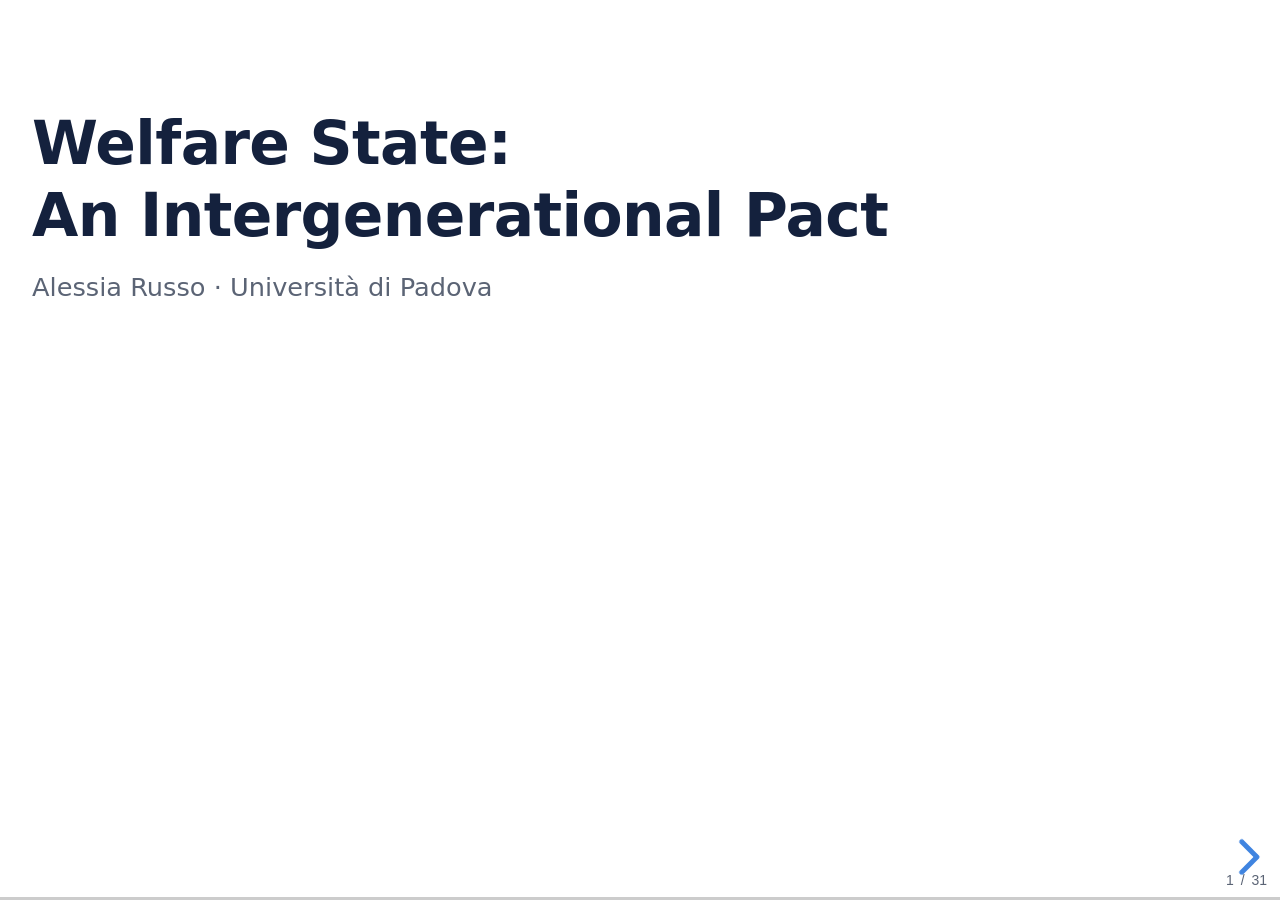
==== slides_en.html @ 3246e0e5 "Slide brevi IT/EN e simulatore Excel della pensione Co-Authored-By: Claude Opus 5.5 <noreply@anthrop" ====
<!doctype html>
<html lang="en">
<head>
<meta charset="utf-8">
<meta name="viewport" content="width=device-width, initial-scale=1">
<title>Welfare State: An Intergenerational Pact (short version)</title>
<link rel="stylesheet" href="vendor/reveal-reset.min.css">
<link rel="stylesheet" href="vendor/reveal.min.css">
<link rel="stylesheet" href="vendor/reveal-white.min.css">
<link rel="stylesheet" href="css/style.css">
</head>
<body>
<!-- English version of the SHORT deck (index_it_short.html): every change must be mirrored in both files.
     Uses the same js/app.js and js/reform_viz.js: the ids of the interactive elements must stay identical. -->
<div class="reveal"><div class="slides">

<!-- ============================ HOOK ============================ -->
<section class="act-title">
  <h1>Welfare State:<br>An Intergenerational Pact</h1>
  <p class="caption">Alessia Russo · Università di Padova</p>
  <aside class="notes">Welcome. Today we look at pensions as a pact between generations, one that concerns you too.</aside>
</section>

<section>
  <h2>Pensions in numbers</h2>
  <div class="cols center" style="margin-top:60px">
    <div><div class="big-number old">15.3%</div><p>pension spending / GDP (2024)</p></div>
    <div><div class="big-number">16.4 mln</div><p>pensioners<br><span class="caption">2025</span></p></div>
    <div><div class="big-number young">1.7</div><p>workers per pensioner<br><span class="caption">27.2 mln insured workers / 16.4 mln pensioners, 2025</span></p></div>
  </div>
  <p class="center" style="margin-top:40px">Who pays? <strong>You do.</strong> And one day someone will pay for you.</p>
  <div class="src">Sources: RGS, Rapporto n. 27 (2026); INPS, XXV Rapporto Annuale (2026), Relazione del Presidente.</div>
</section>

<section>
  <h2>The hidden debt: pension promises already made</h2>
  <div class="cols">
    <div style="flex:1.6"><div class="chart-box short"><canvas id="ch-liab"></canvas></div></div>
    <div style="flex:1;font-size:0.65em">
      <p>Accrued pension entitlements: what has <em>already been promised</em> to today's workers and pensioners.</p>
      <div class="big-number old" style="font-size:2.4em">438%</div><p>of GDP in Italy (2021)</p>
      <div class="big-number" style="font-size:2.4em">137%</div><p>official public debt (2025)</p>
      <p class="caption">Not debt in the legal sense, but it shows how much of the future is already committed.</p>
    </div>
  </div>
  <div class="src">Source: Eurostat, nasa_10_pens1 (Supplementary Table 29, all social insurance pension schemes); gov_10dd_edpt1.</div>
</section>

<section>
  <h2>What is a pension for?</h2>
  <div class="cols">
    <div class="card"><h3>It protects us from</h3>
      <ul><li><strong>Old age</strong>: living longer than our savings</li>
      <li><strong>Disability</strong>: no longer being able to work</li>
      <li><strong>Death</strong> of the family's earner</li></ul></div>
    <div class="card"><h3>It serves to</h3>
      <ul><li><strong>Spread income</strong> over a whole life</li>
      <li><strong>Prevent poverty</strong> in old age</li>
      <li><strong>Redistribute</strong> between rich and poor, and between generations</li></ul></div>
  </div>
  <p class="caption" style="margin-top:20px">On our own we save too little for old age: that is why the state makes it <em>compulsory</em>.</p>
</section>

<section>
  <h2>Two ways to pay for pensions</h2>
  <div style="display:grid;grid-template-columns:repeat(3,minmax(0,1fr));gap:14px;font-size:0.84em">
    <div class="card fragment" data-fragment-index="0" style="grid-column:span 2"><h3 style="font-size:1.25em;margin-bottom:6px">Pay-as-you-go</h3>
      <p style="margin:0 0 8px"><strong>Today's workers</strong> pay the pensions of <strong>today's retirees</strong>. It yields as much as <strong>workers and wages</strong> grow.</p>
      <p style="margin:0"><strong>Examples:</strong> Italy, Germany, Spain.</p></div>
    <div class="card fragment" data-fragment-index="3" style="grid-row:span 2"><h3 style="font-size:1.25em;margin-bottom:6px">Funded</h3>
      <p style="margin:0 0 8px">Everyone puts money aside in a <strong>fund</strong> that invests it.</p>
      <p style="margin:0 0 8px">It yields what <strong>financial markets</strong> yield. These are pension funds.</p>
      <p style="margin:0"><strong>Examples:</strong> Australia, Netherlands, Denmark, Chile.</p></div>
    <div class="card fragment" data-fragment-index="1"><h3 style="font-size:1.1em;margin-bottom:6px"><span class="old-t">Earnings-related (<em>retributivo</em>)</span></h3>
      <p style="margin:0 0 8px">Pension linked to <strong>wages</strong>, often those of the last years.</p>
      <p style="margin:0"><strong>Examples:</strong> Spain, Italy before 1996.</p></div>
    <div class="card fragment" data-fragment-index="2"><h3 style="font-size:1.1em;margin-bottom:6px"><span class="young-t">Contribution-based (<em>contributivo</em>)</span></h3>
      <p style="margin:0 0 8px">Pension linked to <strong>what you paid in</strong> and to life expectancy.</p>
      <p style="margin:0"><strong>Examples:</strong> Italy since 1996, Sweden, Poland, Latvia.</p></div>
  </div>
  <p class="caption fragment" data-fragment-index="4" style="margin-top:14px">In many countries the two systems coexist.</p>
  <div class="src">Sources: OECD, Pensions at a Glance 2019 and 2023, pension funds data 2021; Law 335/1995; literature on notional defined contribution systems; MDPI Sustainability 13(4), 2021 (Spain); Chilean Law 21.735 (2025).</div>
</section>

<!-- ============================ 01 - THEORY ============================ -->
<section class="act-title"><div class="num">01</div><h2>A contract between generations</h2><p>When does everyone gain?</p></section>

<section>
  <h2>The candy game (Samuelson, 1958)</h2>
  <p class="center" style="font-size:0.82em;margin:0">Each young person gives <strong>1 candy</strong> to the old. When old, they will receive the candies of the young who come next.</p>
  <p class="center" style="font-size:0.82em;margin:8px 0 0">Return on the pension = <strong>(1+n)(1+g) − 1</strong></p>
  <p class="center" style="font-size:0.66em;margin:2px 0 0"><strong>1+n = children per woman / 2</strong> (with 2 children n = 0: constant population) · g = productivity growth</p>
  <div class="chain chain-big chain-tfr fragment" id="chain"></div>
  <div class="chain-ctrls">
    <div class="ctrl"><label>Children per woman <span class="val" id="cc-n-v"></span></label><input type="range" id="cc-n" min="1" max="4" step="0.1" value="3"></div>
    <div class="ctrl"><label>Productivity growth (more candies per worker) <span class="val" id="cc-g-v"></span></label><input type="range" id="cc-g" min="0" max="1" step="0.1" value="0"></div>
  </div>
  <div class="center"><button id="cc-boom">Scenario: baby boom → few births</button><button id="cc-reset">Reset</button></div>
  <aside class="notes">Gen 0 is a couple: each dot is a person, smaller dots are fractions of a person. Growth per generation: 1+n = children per woman / 2. In reality the threshold is about 2.1, because not everyone reaches adulthood. Classroom version: line up 5 groups of students, first larger and larger, then smaller. Each young student passes 1 candy to the group before. Ask the last groups how they feel.</aside>
</section>

<section>
  <h2>When does pay-as-you-go pay off?</h2>
  <div class="cols">
    <div style="flex:0.8">
      <div class="formula">It pays off if &nbsp; n + g &gt; r</div>
      <p style="font-size:0.55em;margin-top:8px">n = population growth · g = productivity growth · r = interest rate</p>
      <div class="ctrl"><label>n: population (%/yr) <span class="val" id="ac-n-v"></span></label><input type="range" id="ac-n" min="-1.5" max="3" step="0.1" value="1"></div>
      <div class="ctrl"><label>g: productivity (%/yr) <span class="val" id="ac-g-v"></span></label><input type="range" id="ac-g" min="-0.5" max="5" step="0.1" value="3"></div>
      <div class="ctrl"><label>r: real interest (%/yr) <span class="val" id="ac-r-v"></span></label><input type="range" id="ac-r" min="-1" max="6" step="0.1" value="2"></div>
      <button data-ac="1965">Italy ~1965</button><button data-ac="2050">Italy ~2050</button>
      <div id="ac-verdict" style="font-size:0.7em;margin-top:10px;font-weight:700"></div>
    </div>
    <div><div class="chart-box short"><canvas id="ch-aaron"></canvas></div></div>
  </div>
  <p class="caption">Aaron condition (1966). Chart: what €1 paid in each year for 40 years is worth at retirement, under the two systems.</p>
  <aside class="notes">From the number of children to n: n ≈ ln(TFR / 2.1) / 30 a year, where 30 years is the length of a generation. TFR 3 → +1.2%; TFR 2.1 → 0; Italy 1.18 → −1.9%. This is long-run n, with constant TFR and no migration.</aside>
</section>

<section>
  <h2>Pensions and schools: two halves of the same pact</h2>
  <p style="font-size:0.95em;margin-top:30px">Parents pay for their children's <strong>schooling</strong>. Children, once adults, pay for their parents' <strong>pensions</strong>. Education raises productivity (<strong>g</strong>), and a higher g pays for pensions.</p>
  <div class="card" style="font-size:1em;margin-top:30px">
    <h3 style="font-size:1.15em">Schools and pensions grew up together</h3>
    <ul>
      <li><strong>UK:</strong> Education Act 1944 → National Insurance Act 1946</li>
      <li><strong>Italy:</strong> <em>scuola media unica</em> 1962 → Brodolini pension reform 1969</li>
      <li><strong>US:</strong> Social Security 1935 → GI Bill 1944, mass college</li>
    </ul>
  </div>
  <p class="caption" style="margin-top:24px;font-size:0.8em">Becker and Murphy (1988); Boldrin and Montes (2005); Lancia and Russo (2016).</p>
  <aside class="notes">If you cut schools while keeping pensions, the pact breaks from the other side.</aside>
</section>

<!-- ============================ 02 - CONDITIONS CHANGE ============================ -->
<section class="act-title"><div class="num">02</div><h2>The world has changed</h2><p>Fewer births · longer lives · little growth</p></section>

<section>
  <h2>Italy's population pyramid, 1950 → 2100</h2>
  <div class="cols">
    <div style="flex:2"><div class="chart-box"><canvas id="ch-pyramid"></canvas></div></div>
    <div style="flex:0.8">
      <div class="big-number" id="pyr-year" style="font-size:2.6em">2025</div>
      <input type="range" id="pyr-slider" min="1950" max="2100" step="5" value="2025">
      <button id="pyr-play">▶ Play</button><button id="pyr-hide">Hide year</button>
      <p style="font-size:0.6em"><span class="young-t">■</span> men &nbsp; <span class="old-t">■</span> women<br>(thousands)</p>
    </div>
  </div>
  <div class="src">Source: United Nations, World Population Prospects 2024, medium variant.</div>
</section>

<section>
  <h2>Fewer and fewer children per woman</h2>
  <div class="chart-box"><canvas id="ch-tfr"></canvas></div>
  <p class="caption">It takes 2.1 children per woman to keep the population stable. In Italy there are <strong>1.18</strong> (2024).</p>
  <div class="src">Sources: UN WPP 2024; ISTAT.</div>
</section>

<section>
  <h2>More and more older people for each worker</h2>
  <div class="chart-box"><canvas id="ch-oadr"></canvas></div>
  <p class="caption">People aged 65+ per 100 of working age (15–64). Italy: <strong>38 today → 64 in 2050</strong>.</p>
  <div class="src">Sources: UN WPP 2024; RGS Rapporto n. 27 (2026).</div>
</section>

<section>
  <h2>Italy: the GDP growth rate (n + g) has collapsed</h2>
  <div class="chart-box short"><canvas id="ch-growth"></canvas></div>
  <p class="caption">Real GDP growth (≈ n + g) by decade, compared with the real interest rate (long-term government bonds net of inflation). 2021–24 is the post-COVID rebound. RGS projects average real growth of only <strong>0.5% a year for 2026–2070</strong>.</p>
  <div class="src">Sources: World Bank WDI (NY.GDP.MKTP.KD.ZG, NY.GDP.DEFL.KD.ZG); Eurostat (irt_lt_mcby_a); RGS Rapporto n. 27 (2026).</div>
</section>

<!-- ============================ 03 - ITALY ============================ -->
<section class="act-title"><div class="num">03</div><h2>Pensions in Italy</h2><p>Reforms · rules · what it means for you</p></section>

<section>
  <h2>Why are reforms so hard?</h2>
  <div class="cols" style="margin-top:30px">
    <div class="card" style="font-size:1em"><h3 style="font-size:1.2em">The problem</h3><ul>
      <li>The losers know <strong>right away</strong>, and they vote.</li>
      <li>The winners are <strong>young or not yet born</strong>, and do not vote.</li>
      <li>The typical voter in Italy is over 50.</li></ul></div>
    <div class="card" style="font-size:1em"><h3 style="font-size:1.2em">So reforms are…</h3><ul>
      <li><strong>Slow</strong>: they apply mostly to the young</li>
      <li><strong>Back-and-forth</strong>: reforms and counter-reforms (Quota 100…)</li>
      <li><strong>Automatic</strong>, when possible: the age rises with life expectancy</li></ul></div>
  </div>
</section>

<section>
  <h2 style="margin-bottom:0.25em">Who reformed, and when? 23 countries, 1970–2023</h2>
  <div data-viz="reform-map" class="rm-flip"></div>
  <div class="src">Source: Romp, W. (2024), Netspar DP 07/2024-022; map: Natural Earth. Press ▶, then click a country.</div>
  <aside class="notes">Press play: in the 1970s teal dominates (more generous pensions), from the 1990s orange (cuts). Click Italy.</aside>
</section>

<section>
  <h2>1973: the Rumor government's promises</h2>
  <div class="cols" style="align-items:center">
    <div style="flex:1.35"><img src="img/governo_rumor.jpg" alt="Italian newspaper clipping, 29 August 1973: 'Rumor chairs a summit of the economic ministers. The new pensions'" style="width:100%;border:1px solid var(--line);border-radius:6px;box-shadow:0 4px 14px rgba(0,0,0,.15)"></div>
    <div style="font-size:0.78em">
      <p><strong>Rome, 29 August 1973.</strong> The Rumor government negotiates with the unions to raise social pensions, workers' pensions, unemployment benefits and family allowances.</p>
      <p>The only "problem" is working out the cost to the State and to INPS: nobody asks who will pay in 40 years.</p>
      <p>A few months later (DPR 1092/1973) come the <strong>"baby pensions"</strong>: civil servants retire after 19 years, 6 months and 1 day; married women with children after 14 years, 6 months and 1 day.</p>
    </div>
  </div>
  <div class="src">Source: clipping from an Italian daily newspaper of the time ("Informazione attualità" page), 30 August 1973.</div>
  <aside class="notes">High growth and a young population pyramid: generous pension promises looked free. Note the tone: the inquiry is only to "assess the costs", the decision is already made. Baby pensions were abolished only in 1992 (Amato); some are still being paid today.</aside>
</section>

<section>
  <h2>The main pension reforms in Italy</h2>
  <table style="font-size:0.62em">
    <tr><th>Year</th><th>Who</th><th>What changes</th></tr>
    <tr><td style="white-space:nowrap"><strong>1919–52</strong></td><td>Law 218/1952</td><td>Compulsory pension, <strong>funded</strong>; post-war <strong>inflation</strong> wipes out the reserves and from 1952 Italy moves to <strong>pay-as-you-go</strong></td></tr>
    <tr><td><strong>1969</strong></td><td>Brodolini<br><span class="caption">Labour minister</span></td><td>The <span class="old-t"><em>retributivo</em></span> is born: pension up to <strong>80% of the last wage</strong>; the social pension is created</td></tr>
    <tr><td><strong>1973</strong></td><td>Rumor government</td><td><strong>"Baby pensions"</strong> for public employees: retirement with less than 20 years of contributions</td></tr>
    <tr><td><strong>1992</strong></td><td>Amato<br><span class="caption">Prime Minister</span></td><td>Age from 55/60 to <strong>60/65</strong> (women/men); pensions revalued with prices only</td></tr>
    <tr><td><strong>1995</strong></td><td>Dini<br><span class="caption">Prime Minister</span></td><td>The <span class="young-t"><em>contributivo</em></span> is born, for those who start working from 1996</td></tr>
    <tr><td><strong>2004–07</strong></td><td>Maroni → Damiano<br><span class="caption">Labour ministers</span></td><td>The <strong>"scalone"</strong> (a sudden jump in the age), then replaced by the <strong>"quote"</strong> (age + years of contributions)</td></tr>
    <tr><td><strong>2010</strong></td><td>Sacconi<br><span class="caption">Labour minister</span></td><td>Retirement age <strong>linked to life expectancy</strong></td></tr>
    <tr><td><strong>2011</strong></td><td>Fornero<br><span class="caption">Labour minister, Monti government</span></td><td><strong><em>Contributivo</em> for everyone</strong> from 2012 (pro rata); old-age pension at 66, then <strong>67</strong></td></tr>
    <tr><td><strong>2019–25</strong></td><td>Conte I → Meloni governments</td><td><strong>Quota 100, 102, 103</strong>: temporary early exits (e.g. age 62 + 38 years of contributions)</td></tr>
  </table>
  <aside class="notes">Point out the rhythm: expansion in the 1960s and 70s, then from 1992 cuts every few years, with some steps back (Quota 100). Reforms are sometimes named after the Labour minister, sometimes after the Prime Minister.</aside>
</section>

<section>
  <h2><em>Retributivo</em> and <em>contributivo</em> in Italy</h2>
  <div class="cols" style="gap:22px">
    <div class="card" style="font-size:0.85em"><h3 style="font-size:1.15em"><span class="old-t"><em>Retributivo</em></span> (before 1996)</h3>
      <p><strong>"You will get a pension linked to your last wage."</strong></p><ul>
      <li>About <strong>2% of the last wage for each year</strong> of work.</li>
      <li>40 years of work → about <strong>80%</strong> of the wage.</li></ul></div>
    <div class="card" style="font-size:0.85em"><h3 style="font-size:1.15em"><span class="young-t"><em>Contributivo</em></span> (since 1996: <span class="young-t">you</span>)</h3>
      <p><strong>"You will get according to what you paid in."</strong></p><ul>
      <li>Each year <strong>33% of your pay</strong> goes into a virtual piggy bank.</li>
      <li>The piggy bank grows with GDP.</li>
      <li><strong>Transformation coefficient</strong>: annual pension = final piggy bank × coefficient. It rises with the retirement age and falls if people live longer.</li>
      <li>Starting late or having gaps <strong>lowers the pension</strong>.</li></ul></div>
  </div>
  <p class="caption" style="margin-top:24px;font-size:0.88em">Today people retire at <strong>67</strong> (with at least 20 years of contributions), and the age rises with life expectancy: about <strong>70</strong> for you.</p>
  <aside class="notes">In one line: under the retributivo the state promises 80% of the last wage; under the contributivo it gives you what you paid in, divided by the years you have left. The money is not invested: it is still pay-as-you-go.</aside>
</section>

<section>
  <h2>At what age will you retire? People born after 1996</h2>
  <table style="font-size:0.72em;margin-top:18px">
    <tr><th>Requirement</th><th>Today<br><span class="caption">2026</span></th><th>2067<br><span class="caption">born in 1997</span></th><th>2070<br><span class="caption">born in 2000</span></th><th>2076<br><span class="caption">born in 2006</span></th></tr>
    <tr><td><strong><span class="old-t">Old-age pension</span></strong> · men and women<br><span class="caption">age, with at least 20 years of contributions</span></td><td>67</td><td><strong>70 y 1 m</strong></td><td><strong>70 y 3 m</strong></td><td><strong>70 y 6 m</strong></td></tr>
    <tr><td><strong><span class="young-t">Early pension</span></strong> (formerly <em>anzianità</em>) · <strong>men</strong><br><span class="caption">years of contributions, at any age</span></td><td>42 y 10 m</td><td>45 y 11 m</td><td>46 y 1 m</td><td>46 y 4 m</td></tr>
    <tr><td><strong><span class="young-t">Early pension</span></strong> (formerly <em>anzianità</em>) · <strong>women</strong><br><span class="caption">years of contributions, at any age</span></td><td>41 y 10 m</td><td>44 y 11 m</td><td>45 y 1 m</td><td>45 y 4 m</td></tr>
    <tr><td><strong><span class="young-t">Early <em>contributivo</em> pension</span></strong> · men and women<br><span class="caption">age, with at least 20 years of contributions and a high pension</span></td><td>64</td><td>67 y 1 m</td><td>67 y 3 m</td><td>67 y 6 m</td></tr>
  </table>
  <p class="caption" style="margin-top:14px;font-size:0.8em">For people born after 1996 the pension is entirely <em>contributivo</em>. It must be at least 1 <em>assegno sociale</em> for the old-age pension and at least 3 (3.2 from 2030) for the early <em>contributivo</em> pension, reduced to 2.8 for women with one child and 2.6 with two or more.</p>
  <div class="src" style="right:90px">Source: RGS, Rapporto n. 27 (2026), Appendix 1, Tables A1.4 and A1.5, ISTAT median demographic scenario (base 2024). Requirements from 2029 are estimates. Columns show the year in which each generation reaches the old-age requirement.</div>
  <aside class="notes">Three messages: the old-age pension is now the same for men and women; the gender gap remains only in the early pension, one year of contributions less for women; all requirements rise with life expectancy. The early pension based on years of contributions also has a waiting window of a few months before payment starts. The old name "pensione di anzianità" was replaced by "pensione anticipata" with the Fornero reform.</aside>
</section>

<section>
  <h2>Meet Alex, 20: the pension calculation step by step</h2>
  <div class="cols">
    <div style="flex:2"><table class="steps big" id="alex-steps" style="font-size:0.68em"></table></div>
    <div style="flex:1;font-size:0.72em">
      <div class="card center"><div class="big-number young" style="font-size:2.6em" id="alex-pension"></div><p style="margin:4px 0 10px">gross per month, from about age 70 (2076), in today's euros</p>
        <div class="big-number" style="font-size:2em" id="alex-rr"></div><p style="margin:4px 0 0">of the last wage (replacement rate)</p></div>
      <div style="display:flex;gap:16px;align-items:center;margin-top:14px;font-size:0.72em;text-align:left"><img src="img/rgs_rapporto27.jpg" alt="Cover of Report no. 27 by the Italian State General Accounting Office" style="height:185px;margin:0;border:1px solid var(--line);border-radius:4px;box-shadow:0 3px 10px rgba(0,0,0,.15)"><p style="margin:0"><strong>Assumptions from:</strong> Ragioneria Generale dello Stato, <em>Le tendenze di medio-lungo periodo del sistema pensionistico e socio-sanitario</em>, <a href="https://www.rgs.mef.gov.it/_Documenti/VERSIONE-I/Attivit--i/Spesa-soci/Attivita_di_previsione_RGS/2026/Ltdmlpdspess-2026.pdf" target="_blank" rel="noopener">Rapporto n. 27</a> (2026).</p></div>
      <p id="alex-why" hidden></p>
    </div>
  </div>
  <div class="src">Illustrative calculation, not an INPS estimate. 2026 euros, gross of tax. Assumptions: real GDP growth 0.5%/yr and productivity 0.9%/yr (RGS Rapporto n. 27, national baseline 2026–2070) plus 0.6%/yr career progression; age requirements from RGS Table A1.4; coefficients ≈ 5.55% at 70 y 6 m and ≈ 5.03% at 67 y 6 m, calibrated on RGS Table 6.1 (2070).</div>
  <aside class="notes">Walk through the rows. The key point: in the contributivo system the pension is literally the sum of what you paid in, revalued with GDP, divided by your remaining life expectancy (the coefficient). Ask: what happens if Alex starts at 28? Then go to the next slide to test it.</aside>
</section>

<section>
  <h2>Your pension: test the scenarios</h2>
  <div id="pc-presets" class="pc-presets pc-large"></div>
  <div class="cols pc-large" style="gap:26px">
    <div style="flex:0.85">
      <div class="ctrl"><label>Start working at <span class="val" id="pc-start-v"></span></label><input type="range" id="pc-start" min="19" max="32" step="1" value="24"></div>
      <div class="ctrl"><label>Starting gross pay (€/year) <span class="val" id="pc-w0-v"></span></label><input type="range" id="pc-w0" min="14000" max="45000" step="1000" value="24000"></div>
      <div class="ctrl"><label>Growth of your pay (%/year) <span class="val" id="pc-gw-v"></span></label><input type="range" id="pc-gw" min="0" max="3" step="0.1" value="1.5"></div>
      <div class="ctrl"><label>GDP growth (%/year) <span class="val" id="pc-gdp-v"></span></label><input type="range" id="pc-gdp" min="-0.5" max="2" step="0.1" value="0.5"></div>
      <div class="ctrl"><label>Years without contributions <span class="val" id="pc-gaps-v"></span></label><input type="range" id="pc-gaps" min="0" max="15" step="1" value="0"></div>
      <div><button data-pc-rate="0.33" class="on">Employee</button><button data-pc-rate="0.24">Self-employed</button></div>
      <div><button data-pc-exit="old" class="on">Old age (~70)</button><button data-pc-exit="early">Early (~67)</button></div>
      <div><span style="font-size:0.72em;font-weight:600">TFR:</span> <button data-pc-tfr="firm" class="on">kept by employer</button><button data-pc-tfr="fund">to a pension fund</button></div>
    </div>
    <div style="flex:1.3">
      <div class="pc-out" id="pc-out" style="font-size:0.88em"></div>
      <div class="chart-box" hidden><canvas id="ch-pc"></canvas></div>
    </div>
  </div>
  <div class="src">Illustrative calculation, not an INPS estimate. 2026 euros, gross. Assumptions from RGS Rapporto n. 27 (2026).</div>
  <aside class="notes">Start from "Baseline" and have students guess before clicking. Messages: starting late and gaps cost a lot; growth is the hidden return on contributions; the self-employed receive less; a pension fund adds a second leg.</aside>
</section>

<section>
  <h2>What moves Italy's pension spending?</h2>
  <div class="cols scen-large">
    <div style="flex:0.8;font-size:1.02em" id="scen-buttons"></div>
    <div style="flex:2"><div class="chart-box short"><canvas id="ch-scen"></canvas></div><div style="display:flex;gap:14px;align-items:center;margin-top:6px;font-size:0.58em;text-align:left"><img src="img/ageing_report_2024.jpg" alt="Cover of the European Commission's 2024 Ageing Report" style="height:100px;margin:0;border:1px solid var(--line);border-radius:4px;box-shadow:0 3px 10px rgba(0,0,0,.15)"><p style="margin:0"><strong>Scenarios from:</strong> European Commission and EPC, <a href="https://economy-finance.ec.europa.eu/document/download/971dd209-41c2-425d-94f8-e3c3c3459af9_en?filename=ip279_en.pdf" target="_blank" rel="noopener">2024 Ageing Report</a>, Institutional Paper 279.</p></div></div>
  </div>
  <p class="caption" id="scen-text" style="font-size:0.92em"></p>
  <div class="src" style="right:90px">Source: EC, 2024 Ageing Report, Statistical annex, Tables II.1.64, II.1.85–91 (Italy, public pension spending as % of GDP). Budget scenario: our estimate from the 2027 draft budget law, art. 55 and technical report (AGI, 1 Nov 2026), with the cut applied once; values after 2036 are extrapolated. Without Fornero: RGS, Rapporto n. 27, Box 2.1, Fig. A.1.</div>
  <aside class="notes">Without Fornero: the difference between the rules before DL 201/2011 and current law, read from Fig. A.1 of RGS Box 2.1 and added to the Ageing Report baseline. It also excludes later rules (for example Quota 100) and stops at 2050 because the RGS figure ends in 2060. Have students vote first on which lever helps most: migration, fertility, employment of older workers, productivity. Then click. The 2027 budget scenario does not come from the Ageing Report: it is our own estimate, subtracted from the baseline, and the technical report stops at 2036. It assumes a cut applied once; if repeated every year the savings would add up, as an order of magnitude about 0.5 points of GDP in 2036.</aside>
</section>

<!-- ============================ 04 - YOU ============================ -->
<section class="act-title"><div class="num">04</div><h2>You and the future</h2><p>Financial choices · young people · a new pact</p></section>

<section>
  <h2>The three pillars of pensions</h2>
  <div class="cols">
    <div class="card" style="font-size:0.95em"><h3>Pillars</h3>
      <p><strong>1st</strong> public and compulsory (INPS)<br><strong>2nd</strong> occupational pension funds and TFR<br><strong>3rd</strong> individual plans</p>
      <p>With a pension fund, a young employee's pension goes from <strong>58%</strong> to <strong>66%</strong> of the last wage (RGS standard case with 38 years of contributions).</p></div>
    <div class="center">
      <div class="big-number young" style="font-size:2.6em">29.9%</div><p style="font-size:0.9em">of young people (15–34) have a pension fund:<br>the lowest share of any age group</p>
    </div>
  </div>
  <div class="src">Sources: COVIP, Relazione per l'anno 2024; RGS Rapporto n. 27 (2026).</div>
</section>

<section>
  <div class="menti" data-menti="bigthree" hidden></div>
  <h2>Test yourselves: three finance questions</h2>
  <div id="bigthree" style="font-size:1.3em"></div>
  <p class="caption" style="font-size:0.85em">Worldwide only 1 adult in 3 gets them all right. In Italy only <strong>37%</strong> of adults have basic financial literacy (S&amp;P Global, 2014).</p>
</section>

<section>
  <h2>What will change the pact</h2>
  <table style="font-size:0.95em;margin-top:30px">
    <tr><td><strong>Demography</strong></td><td style="white-space:nowrap"><strong>38 → 64</strong></td><td>people aged 65+ per 100 of working age, from 2024 to 2050</td></tr>
    <tr><td><strong>Migration</strong></td><td style="white-space:nowrap"><strong>−0.6 points</strong></td><td>of GDP in spending in 2050, with a third more migrants</td></tr>
    <tr><td><strong>Work</strong></td><td style="white-space:nowrap"><strong>70</strong></td><td>old-age retirement age in 2070</td></tr>
    <tr><td><strong>Artificial intelligence</strong></td><td style="white-space:nowrap"><strong>60%</strong></td><td>of jobs exposed to AI in advanced economies</td></tr>
  </table>
  <div class="src">Sources: EC, 2024 Ageing Report; RGS Rapporto n. 27 (2026); IMF (2024), SDN/2024/001.</div>
</section>

<section>
  <div class="menti" data-menti="cloud" hidden></div>
  <h2>What would you put in the new pact between generations?</h2>
  <div style="text-align:center"><input type="text" id="cloud-in" placeholder="Type a word and press Enter"> <button id="cloud-clear">Clear</button></div>
  <div id="cloud"></div>
</section>

<section>
  <h2>Take-home messages</h2>
  <div class="menti" data-menti="after" hidden></div>
  <ol style="font-size:1.08em">
    <li>The public pension is a <strong>pact between generations</strong>: the young pay for the old.</li>
    <li>It works well when there is <strong>growth and plenty of young people</strong>.</li>
    <li>Today few children are born and we live longer: <strong>the pact must change</strong>.</li>
    <li>You will have lower pensions relative to your pay: <strong>get informed and plan</strong>.</li>
  </ol>
</section>

<section style="font-size:0.5em">
  <h2 style="font-size:2em">Main sources</h2>
  <div class="cols">
    <div><ul>
      <li>Samuelson, P. (1958), JPE.</li>
      <li>Aaron, H. (1966), CJEPS.</li>
      <li>Becker, G. and Murphy, K. (1988), JLE.</li>
      <li>Boldrin, M. and Montes, A. (2005), RES.</li>
      <li>Lancia, F. and Russo, A. (2016), JEEA: Public education and pensions in democracy: A political economy theory.</li>
      <li>Lusardi, A. and Mitchell, O. (2014), JEL.</li>
      <li>Romp, W. (2024), Netspar DP 07/2024-022.</li>
    </ul></div>
    <div><ul>
      <li>RGS (2026), <a href="https://www.rgs.mef.gov.it/_Documenti/VERSIONE-I/Attivit--i/Spesa-soci/Attivita_di_previsione_RGS/2026/Ltdmlpdspess-2026.pdf" target="_blank" rel="noopener">Rapporto n. 27</a>.</li>
      <li>European Commission and EPC (2024), 2024 Ageing Report.</li>
      <li>INPS (2026), XXV Rapporto Annuale.</li>
      <li>COVIP (2025), Relazione per l'anno 2024.</li>
      <li>United Nations (2024), World Population Prospects.</li>
      <li>IMF (2024), SDN/2024/001.</li>
    </ul></div>
  </div>
</section>

</div></div>

<script src="vendor/reveal.min.js"></script>
<script src="vendor/reveal-notes.min.js"></script>
<script src="vendor/chart.umd.min.js"></script>
<script src="data/slide_data.js"></script>
<script src="vendor/d3.min.js"></script>
<script src="vendor/topojson.min.js"></script>
<script src="data/world_110m.js"></script>
<script src="data/reforms_data.js"></script>
<script src="js/reform_viz.js"></script>
<script src="js/app.js"></script>
</body>
</html>
---- css/style.css ----
/* White, high-contrast theme for "Social Welfare: An Intergenerational Pact" */
:root {
  --ink: #14213d;
  --muted: #5b6475;
  --line: #e3e7ee;
  --soft: #f5f7fa;
  --young: #0f8b8d;   /* young generation  */
  --old: #e07a1f;     /* old generation    */
  --accent: #2346c7;  /* links, highlights */
  --bad: #c0392b;
  --good: #1e8e3e;
  --r-main-font: "Inter", "Segoe UI", system-ui, sans-serif;
}

.reveal-viewport { background: #ffffff; }
.reveal { font-family: var(--r-main-font); color: var(--ink); font-size: 30px; }
.reveal .slides section { text-align: left; height: 100%; }
.reveal h1, .reveal h2, .reveal h3 { font-family: var(--r-main-font); color: var(--ink); text-transform: none; letter-spacing: -0.01em; }
.reveal h1 { font-size: 2.1em; font-weight: 800; }
.reveal h2 { font-size: 1.45em; font-weight: 750; margin-bottom: 0.45em; }
.reveal h3 { font-size: 1.0em; font-weight: 700; color: var(--muted); }
.reveal p, .reveal li { line-height: 1.35; }
.reveal ul { margin-left: 1em; }
.reveal li { margin-bottom: 0.3em; }
.reveal small, .reveal .src { font-size: 0.48em; color: var(--muted); }
.reveal .src { position: absolute; bottom: 6px; left: 0; right: 0; }
.reveal strong { color: var(--accent); }
.reveal .slide-number { background: transparent; color: var(--muted); font-size: 14px; }
.reveal .progress { color: var(--accent); }

/* Section header bar */
.kicker { display: inline-block; font-size: 0.5em; font-weight: 700; letter-spacing: 0.12em; text-transform: uppercase;
  color: #fff; background: var(--accent); padding: 4px 12px; border-radius: 4px; margin-bottom: 10px; }
.act-title { display: flex; flex-direction: column; justify-content: center; height: 100%; }
.act-title .num { font-size: 4em; font-weight: 800; color: var(--line); line-height: 1; }
.act-title h2 { font-size: 2em; margin: 0.1em 0; }
.act-title p { color: var(--muted); font-size: 0.9em; }

/* Layout helpers */
.cols { display: flex; gap: 36px; align-items: flex-start; }
.cols > * { flex: 1; min-width: 0; }
.center { text-align: center !important; }
.big-number { font-size: 3.6em; font-weight: 800; line-height: 1; color: var(--accent); }
.big-number.old { color: var(--old); }
.big-number.young { color: var(--young); }
.caption { color: var(--muted); font-size: 0.7em; }
.card { background: var(--soft); border: 1px solid var(--line); border-radius: 12px; padding: 18px 22px; }
.card h3 { margin-top: 0; }
.tag { display: inline-block; font-size: 0.55em; padding: 2px 10px; border-radius: 99px; background: var(--soft); border: 1px solid var(--line); color: var(--muted); }
.young-t { color: var(--young); font-weight: 700; }
.old-t { color: var(--old); font-weight: 700; }
.chart-box { position: relative; height: 470px; }
.chart-box.short { height: 400px; }
.formula { font-family: "Cambria Math", Georgia, serif; font-size: 1.3em; background: var(--soft); border-left: 5px solid var(--accent); padding: 10px 20px; border-radius: 6px; display: inline-block; }

/* Activity badge */
.activity { display: inline-flex; align-items: center; gap: 8px; font-size: 0.5em; font-weight: 700; color: #fff; background: var(--old);
  padding: 4px 12px; border-radius: 99px; text-transform: uppercase; letter-spacing: 0.08em; margin-bottom: 8px; }

/* Buttons and controls */
.reveal button, .btn { font: inherit; font-size: 0.6em; font-weight: 600; border: 1.5px solid var(--accent); color: var(--accent); background: #fff;
  border-radius: 8px; padding: 6px 14px; cursor: pointer; margin: 3px; }
.reveal button:hover { background: #eef2ff; }
.reveal button.on { background: var(--accent); color: #fff; }
.reveal input[type=range] { width: 100%; accent-color: var(--accent); }
.ctrl { font-size: 0.6em; margin-bottom: 10px; }
.ctrl label { display: flex; justify-content: space-between; font-weight: 600; }
.ctrl .val { color: var(--accent); font-variant-numeric: tabular-nums; }

/* Poll */
.poll-row { display: grid; grid-template-columns: 210px 1fr 60px 90px; align-items: center; gap: 10px; font-size: 0.62em; margin: 8px 0; }
.poll-bar { height: 28px; background: var(--soft); border-radius: 6px; overflow: hidden; }
.poll-bar > div { height: 100%; width: 0; background: var(--young); transition: width .4s; }
.poll-row .cnt { font-weight: 700; text-align: right; font-variant-numeric: tabular-nums; }

/* Quiz */
.quiz-opts { display: grid; grid-template-columns: 1fr 1fr; gap: 14px; margin-top: 18px; }
.quiz-opt { font-size: 0.75em; padding: 18px; border: 2px solid var(--line); border-radius: 12px; cursor: pointer; background: #fff; transition: all .2s; }
.quiz-opt:hover { border-color: var(--accent); }
.quiz-opt.right { border-color: var(--good); background: #eaf7ee; }
.quiz-opt.wrong { border-color: var(--bad); background: #fdecea; opacity: .75; }
.quiz-explain { font-size: 0.62em; margin-top: 16px; color: var(--ink); visibility: hidden; }
.quiz-explain.show { visibility: visible; }

/* Timeline */
.timeline { display: flex; gap: 6px; margin: 10px 0 16px; flex-wrap: wrap; }
.timeline button { font-size: 0.55em; }
.tl-detail { min-height: 190px; font-size: 0.7em; }
.tl-detail h3 { color: var(--accent); margin-bottom: 6px; }

/* Table */
.reveal table { font-size: 0.6em; border-collapse: collapse; width: 100%; }
.reveal table th { background: var(--soft); text-align: left; padding: 8px 12px; border-bottom: 2px solid var(--line); }
.reveal table td { padding: 8px 12px; border-bottom: 1px solid var(--line); vertical-align: top; }

/* OLG diagram */
.olg-grid { display: grid; grid-template-columns: 90px repeat(5, 1fr); gap: 6px; font-size: 0.55em; text-align: center; }
.olg-grid .h { font-weight: 700; color: var(--muted); }
.olg-cell { border-radius: 8px; padding: 10px 4px; color: #fff; font-weight: 700; }
.olg-cell.y { background: var(--young); }
.olg-cell.o { background: var(--old); }
.olg-cell.e { background: transparent; }

/* Candy chain */
.chain { display: flex; gap: 10px; align-items: flex-end; height: 260px; margin-top: 10px; }
.gen { flex: 1; display: flex; flex-direction: column; align-items: center; font-size: 0.5em; }
.gen .people { display: flex; flex-wrap: wrap-reverse; justify-content: center; gap: 2px; width: 100%; min-height: 120px; align-content: flex-start; }
.gen .p { width: 14px; height: 14px; border-radius: 50%; background: var(--young); }
.gen .candy { font-size: 1.6em; font-weight: 800; margin-top: 6px; }
.gen .ret { font-weight: 700; }

/* Word cloud */
#cloud { min-height: 330px; display: flex; flex-wrap: wrap; align-items: center; justify-content: center; gap: 10px 22px; padding: 10px; }
#cloud span { font-weight: 800; line-height: 1; }
.reveal input[type=text] { font: inherit; font-size: 0.7em; padding: 8px 12px; border: 1.5px solid var(--line); border-radius: 8px; width: 60%; }

/* Reveal-on-click rows */
.reveal-row { opacity: .08; transition: opacity .3s; cursor: pointer; }
.reveal-row.shown { opacity: 1; }

/* Persona */
.persona { display: flex; gap: 16px; align-items: center; }
.persona .avatar { font-size: 2.6em; }
.persona .meta { font-size: 0.6em; }
.gauge { height: 34px; background: #fff; border: 1px solid var(--line); border-radius: 8px; overflow: hidden; margin: 6px 0 2px; position: relative; }
.gauge > div { height: 100%; transition: width .6s; }
.gauge span { position: absolute; right: 10px; top: 4px; font-weight: 800; font-size: 0.7em; }

/* Reform map and reform timeline (js/reform_viz.js) */
.rm-wrap { display: flex; gap: 22px; align-items: flex-start; }
.rm-left { flex: 0 0 800px; }
.rm-mapbox { position: relative; }
.rm-map, .rg-svg { display: block; background: #fbfcfe; border: 1px solid var(--line); border-radius: 10px; }
.rm-c.in { cursor: pointer; }
.rm-c.in:hover { filter: brightness(0.92); }
.rm-controls { display: flex; align-items: center; gap: 10px; margin-top: 8px; font-size: 0.9em; }
.rm-controls .rm-year { flex: 1; }
.reveal .rm-play { font-size: 0.6em; width: 44px; }
.rm-seg { display: inline-flex; }
.reveal .rm-seg button { margin: 0; border-radius: 0; font-size: 0.5em; padding: 5px 10px; }
.reveal .rm-seg button:first-child { border-radius: 8px 0 0 8px; }
.reveal .rm-seg button:last-child { border-radius: 0 8px 8px 0; border-left: 0; }
.reveal .rm-seg button:not(:first-child):not(:last-child) { border-left: 0; }
.rm-legend { display: flex; flex-wrap: wrap; gap: 6px 16px; font-size: 0.45em; color: var(--muted); margin-top: 6px; align-items: center; }
.rm-legend.inline { display: inline-flex; margin: 0 0 0 12px; }
.rm-legend i, .rm-list i, .tip-row i { display: inline-block; width: 11px; height: 11px; border-radius: 3px; margin-right: 5px; vertical-align: -1px; flex: none; }
.rm-grad { display: inline-flex; align-items: center; gap: 8px; }
.rm-grad b { display: inline-block; width: 160px; height: 10px; border-radius: 5px; background: linear-gradient(90deg, var(--young), #f4f6f9, var(--old)); }
.rm-panel { flex: 1; min-width: 0; font-size: 0.5em; display: flex; flex-direction: column; gap: 6px; height: 520px; }
.rm-year-big { font-size: 3.4em; font-weight: 800; color: var(--accent); line-height: 1; font-variant-numeric: tabular-nums; }
.rm-counts { display: flex; flex-wrap: wrap; gap: 4px 14px; font-size: 1.05em; }
.rm-counts b { font-size: 1.3em; font-variant-numeric: tabular-nums; }
.rm-counts .caption { width: 100%; font-size: 0.85em; }
.rm-axis { font-size: 10px; fill: var(--muted); }
.rm-list-head { border-top: 1px solid var(--line); padding-top: 6px; }
.reveal .rm-list-head button { font-size: 0.85em; padding: 1px 8px; }
.reveal ul.rm-list { list-style: none; margin: 0; padding: 0 4px 0 0; overflow-y: auto; flex: 1; display: block; }
.reveal .rm-list li { display: flex; gap: 4px; padding: 5px 0; border-bottom: 1px solid var(--soft); line-height: 1.3; margin: 0; }
.reveal .rm-list li.now { background: #fff7ef; }
.reveal .rm-list li.empty { color: var(--muted); font-style: italic; }
.rm-list.flash { opacity: .5; }
.rm-list { transition: opacity .3s; }
/* Short deck: reform time series large on the left, smaller map on the right */
.rm-flip .rm-wrap { flex-direction: row-reverse; }
.rm-flip .rm-left { flex: 0 0 480px; }
.rm-flip .rm-map { width: 100%; height: auto; }
.rm-flip .rm-controls { flex-wrap: wrap; }
.rm-flip .rm-controls .rm-year { flex: 1 1 100%; order: -1; }
.rm-flip .rm-panel { font-size: 0.55em; height: 540px; }
.rm-flip .rm-spark { width: 100%; height: auto; flex: none; }
.viz-tip { position: absolute; z-index: 5; max-width: 320px; background: #fff; border: 1px solid var(--line); border-radius: 8px;
  box-shadow: 0 6px 18px rgba(20,33,61,.14); padding: 8px 10px; font-size: 13px; line-height: 1.35; color: var(--ink); pointer-events: none; }
.viz-tip .caption { font-size: 11px; }
.tip-row { display: flex; gap: 2px; margin-top: 5px; }
.rg-controls { display: flex; align-items: center; gap: 10px; margin-bottom: 6px; font-size: 0.9em; }
.rg-controls > .caption { font-size: 0.5em; }
.rg-lab { font-size: 12px; fill: var(--ink); }
.rg-lab.ita { font-weight: 800; fill: var(--old); }
.rg-band { font-size: 11px; fill: var(--accent); font-weight: 600; }
@media (prefers-reduced-motion: reduce) { .rm-list { transition: none; } }

/* Four forces: one mini chart per box */
.forces { display: grid; grid-template-columns: repeat(4, 1fr); gap: 16px; }
.force { background: var(--soft); border: 1px solid var(--line); border-radius: 12px; padding: 14px 16px 10px; display: flex; flex-direction: column; gap: 4px; }
.force-head { display: flex; align-items: center; gap: 8px; font-size: 0.62em; }
.force-ico { font-size: 1.4em; }
.force-num { font-size: 1.5em; font-weight: 800; line-height: 1.05; color: var(--ink); font-variant-numeric: tabular-nums; }
.force-num.old { color: var(--old); } .force-num.young { color: var(--young); } .force-num.accent { color: var(--accent); }
.force-cap { font-size: 0.45em; color: var(--muted); min-height: 2.6em; line-height: 1.3; }
.force-chart { position: relative; height: 380px; }

/* Italy: step-by-step pension calculation and calculator */
.reveal table.steps { font-size: 0.68em; }
.reveal table.steps td { padding: 12px; }
.reveal table.steps.big { font-size: 0.76em; }
.reveal table.steps.big td, .reveal table.steps.big th { padding: 6px 10px; }
.reveal table.steps td:first-child { color: var(--young); font-weight: 800; width: 1.4em; }
.pc-presets { margin: -6px 0 6px; }
.reveal .pc-presets button { font-size: 0.46em; padding: 4px 10px; margin: 2px 4px 2px 0; }
.reveal .pc-presets button.on { background: var(--young); border-color: var(--young); }
.pc-large .ctrl { font-size: 0.74em; margin-bottom: 6px; }
.reveal .pc-large button { font-size: 0.72em; }
.reveal .pc-presets.pc-large button { font-size: 0.58em; }
.pc-out { font-size: 0.52em; background: var(--soft); border: 1px solid var(--line); border-radius: 12px; padding: 8px 16px; margin-bottom: 6px; min-height: 7.4em; }
.pc-out p { margin: 3px 0; }
.pc-big { font-size: 2.3em; font-weight: 800; color: var(--young); line-height: 1.1; font-variant-numeric: tabular-nums; }
.pc-big small { font-size: 0.4em; color: var(--muted); font-weight: 600; }
.pc-out .pc-warn { color: var(--bad); font-weight: 700; }

/* Mentimeter QR code, top-right of activity slides */
.menti { position: absolute; bottom: 64px; right: 0; width: 132px; text-align: center; font-size: 11px; line-height: 1.3; color: var(--muted);
  background: #fff; border: 1px solid var(--line); border-radius: 10px; padding: 6px; z-index: 5; }
.menti img { width: 118px; height: 118px; display: block; margin: 0 auto 4px; image-rendering: pixelated; }
.menti strong { display: block; color: var(--ink); }
.menti a { color: var(--accent); word-break: break-all; font-size: 10px; }

/* Candy chain: large centred figure, sliders underneath */
.chain-big { max-width: 1120px; height: 360px; margin: 14px auto 0; }
.chain-big .gen { font-size: 0.62em; }
.chain-big .gen .people { min-height: 200px; gap: 3px; }
.chain-big .gen .p { width: 20px; height: 20px; }
.chain-big.chain-tfr .gen .p { width: 16px; height: 16px; }
.chain-ctrls { display: flex; align-items: flex-end; gap: 40px; max-width: 1000px; margin: 14px auto 4px; }
.chain-ctrls .ctrl { flex: 1; }
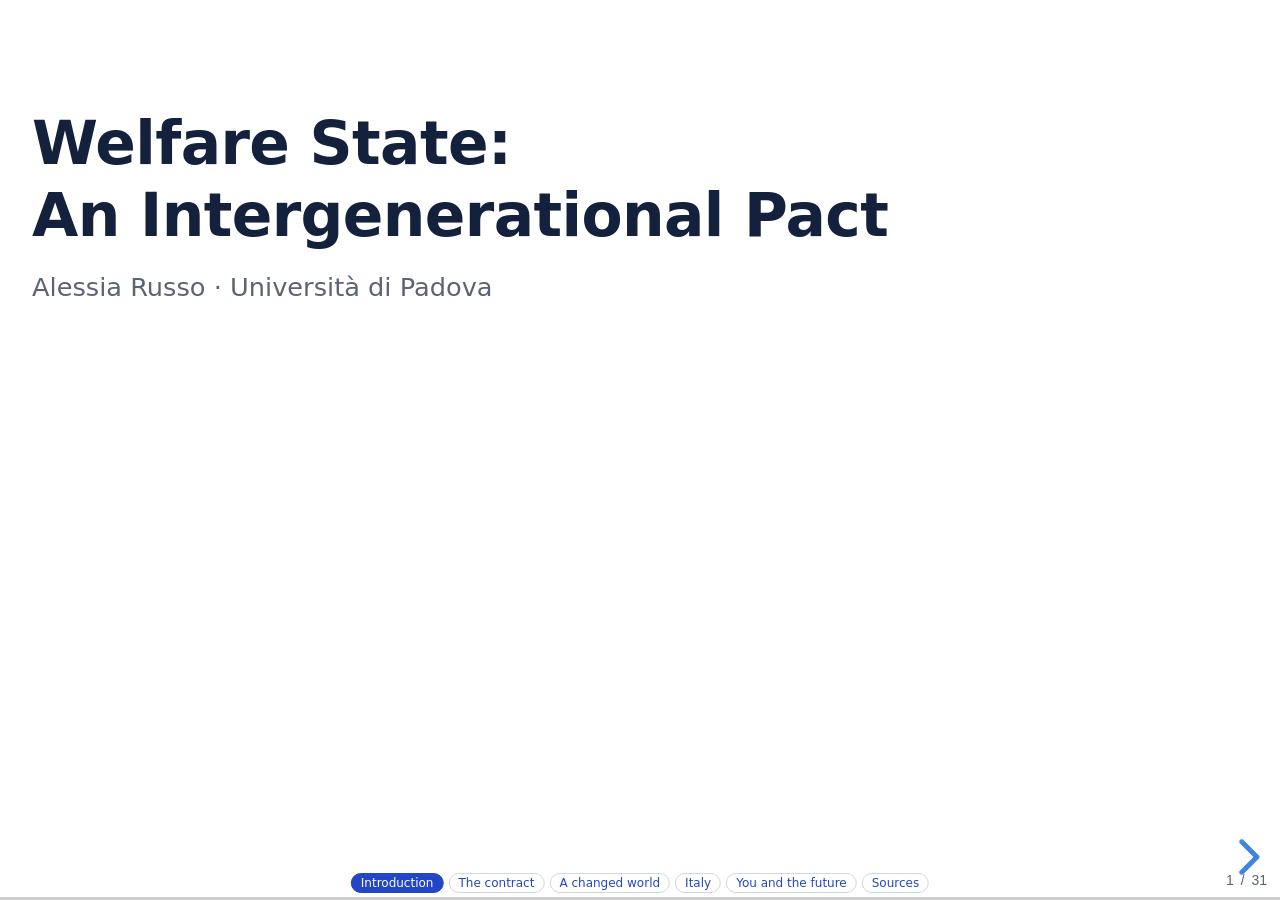
==== commit dd4a0942: "Aggiunge le etichette a pie di pagina per saltare tra le sezioni Co-Authored-By: Claude Opus 5.5 <no" ====
--- a/slides_en.html
+++ b/slides_en.html
@@ -15,7 +15,7 @@
 <div class="reveal"><div class="slides">
 
 <!-- ============================ HOOK ============================ -->
-<section class="act-title">
+<section class="act-title" id="sec-intro">
   <h1>Welfare State:<br>An Intergenerational Pact</h1>
   <p class="caption">Alessia Russo · Università di Padova</p>
   <aside class="notes">Welcome. Today we look at pensions as a pact between generations, one that concerns you too.</aside>
@@ -83,7 +83,7 @@
 </section>
 
 <!-- ============================ 01 - THEORY ============================ -->
-<section class="act-title"><div class="num">01</div><h2>A contract between generations</h2><p>When does everyone gain?</p></section>
+<section class="act-title" id="sec-teoria"><div class="num">01</div><h2>A contract between generations</h2><p>When does everyone gain?</p></section>
 
 <section>
   <h2>The candy game (Samuelson, 1958)</h2>
@@ -133,7 +133,7 @@
 </section>
 
 <!-- ============================ 02 - CONDITIONS CHANGE ============================ -->
-<section class="act-title"><div class="num">02</div><h2>The world has changed</h2><p>Fewer births · longer lives · little growth</p></section>
+<section class="act-title" id="sec-mondo"><div class="num">02</div><h2>The world has changed</h2><p>Fewer births · longer lives · little growth</p></section>
 
 <section>
   <h2>Italy's population pyramid, 1950 → 2100</h2>
@@ -171,7 +171,7 @@
 </section>
 
 <!-- ============================ 03 - ITALY ============================ -->
-<section class="act-title"><div class="num">03</div><h2>Pensions in Italy</h2><p>Reforms · rules · what it means for you</p></section>
+<section class="act-title" id="sec-italia"><div class="num">03</div><h2>Pensions in Italy</h2><p>Reforms · rules · what it means for you</p></section>
 
 <section>
   <h2>Why are reforms so hard?</h2>
@@ -307,7 +307,7 @@
 </section>
 
 <!-- ============================ 04 - YOU ============================ -->
-<section class="act-title"><div class="num">04</div><h2>You and the future</h2><p>Financial choices · young people · a new pact</p></section>
+<section class="act-title" id="sec-futuro"><div class="num">04</div><h2>You and the future</h2><p>Financial choices · young people · a new pact</p></section>
 
 <section>
   <h2>The three pillars of pensions</h2>
@@ -358,7 +358,7 @@
   </ol>
 </section>
 
-<section style="font-size:0.5em">
+<section style="font-size:0.5em" id="sec-fonti">
   <h2 style="font-size:2em">Main sources</h2>
   <div class="cols">
     <div><ul>
@@ -379,9 +379,14 @@
       <li>IMF (2024), SDN/2024/001.</li>
     </ul></div>
   </div>
+  <p class="center" style="margin-top:24px;font-size:1.5em"><strong>Slides, Excel simulator and materials:</strong> <a href="https://github.com/alerus-econ/welfare-state-slides" target="_blank" rel="noopener">github.com/alerus-econ/welfare-state-slides</a></p>
+  <div style="display:flex;justify-content:center;align-items:center;gap:90px;margin-top:40px"><img src="img/logo_eu_erc.png" alt="Logos of the European Union and the European Research Council (ERC)" style="height:115px;margin:0"><img src="img/logo_restate.png" alt="Logo of the RESTATE project" style="height:140px;margin:0"></div>
+  <p class="center" style="margin:28px auto 0;max-width:1700px;font-size:1.05em;color:var(--muted)">Funded by the European Union (ERC, RESTATE, No. 101232064). Views and opinions expressed are however those of the author only and do not necessarily reflect those of the European Union or the European Research Council. Neither the European Union nor the granting authority can be held responsible for them.</p>
 </section>
 
 </div></div>
+
+<nav class="sec-nav" aria-label="Sections"><button data-sec="sec-intro">Introduction</button><button data-sec="sec-teoria">The contract</button><button data-sec="sec-mondo">A changed world</button><button data-sec="sec-italia">Italy</button><button data-sec="sec-futuro">You and the future</button><button data-sec="sec-fonti">Sources</button></nav>
 
 <script src="vendor/reveal.min.js"></script>
 <script src="vendor/reveal-notes.min.js"></script>
--- a/css/style.css
+++ b/css/style.css
@@ -222,3 +222,10 @@
 .chain-big.chain-tfr .gen .p { width: 16px; height: 16px; }
 .chain-ctrls { display: flex; align-items: flex-end; gap: 40px; max-width: 1000px; margin: 14px auto 4px; }
 .chain-ctrls .ctrl { flex: 1; }
+
+/* Short decks: footer tags to jump between sections */
+.sec-nav { position: fixed; left: 50%; transform: translateX(-50%); bottom: 7px; z-index: 30; display: flex; gap: 5px; white-space: nowrap; font-family: "Segoe UI", system-ui, sans-serif; }
+.sec-nav button { font: inherit; font-size: 12px; line-height: 1; padding: 3px 9px; color: var(--accent); background: #fff; border: 1px solid #cfd6e4; border-radius: 10px; cursor: pointer; }
+.sec-nav button:hover { border-color: var(--accent); }
+.sec-nav button.on { background: var(--accent); border-color: var(--accent); color: #fff; }
+@media (max-width: 640px) { .sec-nav button { font-size: 10px; padding: 2px 5px; } .sec-nav { gap: 2px; } }
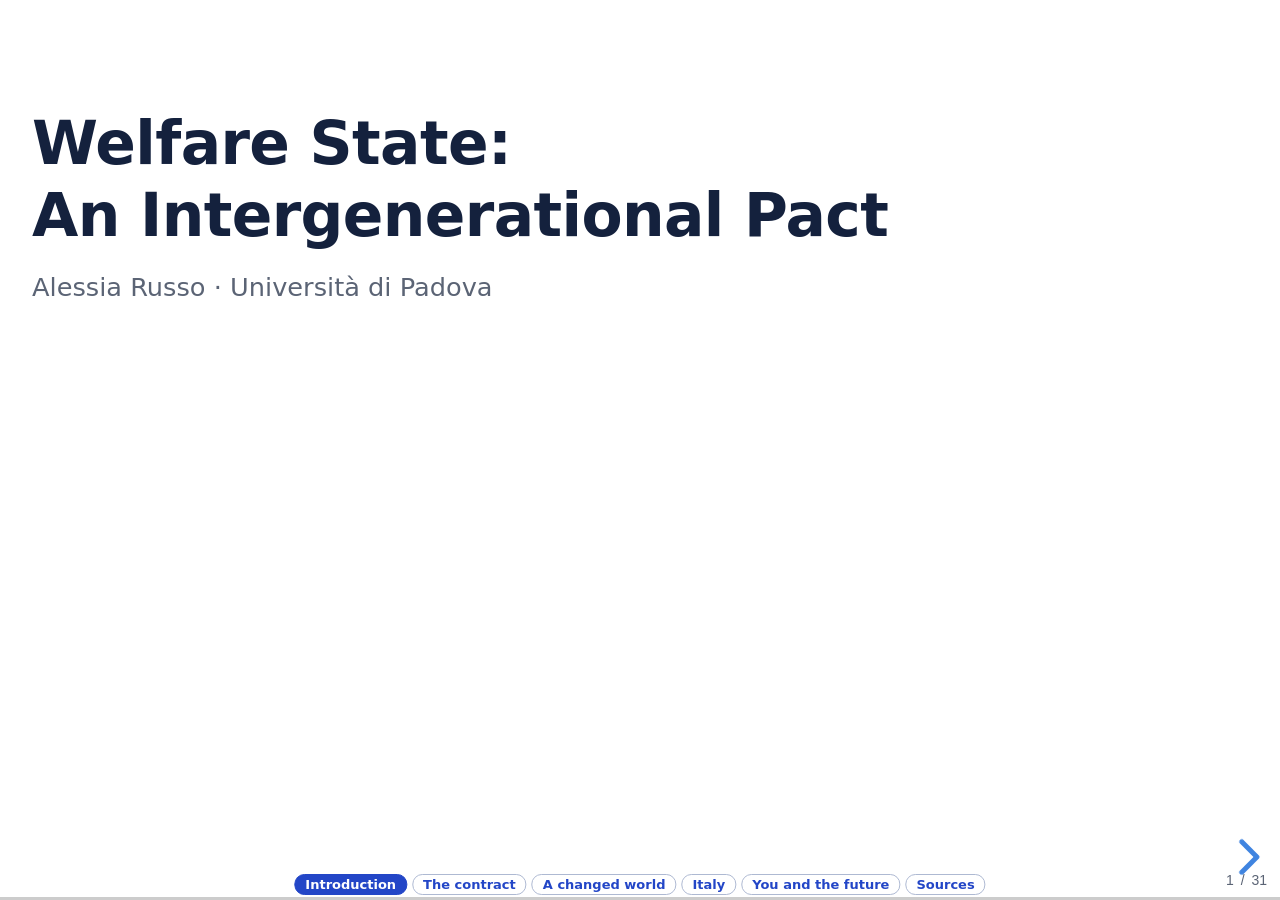
==== commit 0686e643: "Rende piu robusta e visibile la barra delle sezioni Co-Authored-By: Claude Opus 5.5 <noreply@anthrop" ====
--- a/slides_en.html
+++ b/slides_en.html
@@ -7,7 +7,7 @@
 <link rel="stylesheet" href="vendor/reveal-reset.min.css">
 <link rel="stylesheet" href="vendor/reveal.min.css">
 <link rel="stylesheet" href="vendor/reveal-white.min.css">
-<link rel="stylesheet" href="css/style.css">
+<link rel="stylesheet" href="css/style.css?v=eb02974a">
 </head>
 <body>
 <!-- English version of the SHORT deck (index_it_short.html): every change must be mirrored in both files.
@@ -384,19 +384,19 @@
   <p class="center" style="margin:28px auto 0;max-width:1700px;font-size:1.05em;color:var(--muted)">Funded by the European Union (ERC, RESTATE, No. 101232064). Views and opinions expressed are however those of the author only and do not necessarily reflect those of the European Union or the European Research Council. Neither the European Union nor the granting authority can be held responsible for them.</p>
 </section>
 
-</div></div>
-
+</div>
 <nav class="sec-nav" aria-label="Sections"><button data-sec="sec-intro">Introduction</button><button data-sec="sec-teoria">The contract</button><button data-sec="sec-mondo">A changed world</button><button data-sec="sec-italia">Italy</button><button data-sec="sec-futuro">You and the future</button><button data-sec="sec-fonti">Sources</button></nav>
+</div>
 
 <script src="vendor/reveal.min.js"></script>
 <script src="vendor/reveal-notes.min.js"></script>
 <script src="vendor/chart.umd.min.js"></script>
-<script src="data/slide_data.js"></script>
+<script src="data/slide_data.js?v=92b85e16"></script>
 <script src="vendor/d3.min.js"></script>
 <script src="vendor/topojson.min.js"></script>
 <script src="data/world_110m.js"></script>
 <script src="data/reforms_data.js"></script>
-<script src="js/reform_viz.js"></script>
-<script src="js/app.js"></script>
+<script src="js/reform_viz.js?v=a254a73d"></script>
+<script src="js/app.js?v=a5338410"></script>
 </body>
 </html>
--- a/css/style.css
+++ b/css/style.css
@@ -224,8 +224,8 @@
 .chain-ctrls .ctrl { flex: 1; }
 
 /* Short decks: footer tags to jump between sections */
-.sec-nav { position: fixed; left: 50%; transform: translateX(-50%); bottom: 7px; z-index: 30; display: flex; gap: 5px; white-space: nowrap; font-family: "Segoe UI", system-ui, sans-serif; }
-.sec-nav button { font: inherit; font-size: 12px; line-height: 1; padding: 3px 9px; color: var(--accent); background: #fff; border: 1px solid #cfd6e4; border-radius: 10px; cursor: pointer; }
-.sec-nav button:hover { border-color: var(--accent); }
-.sec-nav button.on { background: var(--accent); border-color: var(--accent); color: #fff; }
-@media (max-width: 640px) { .sec-nav button { font-size: 10px; padding: 2px 5px; } .sec-nav { gap: 2px; } }
+.sec-nav { position: fixed; left: 50%; transform: translateX(-50%); bottom: 5px; z-index: 40; display: flex; gap: 5px; white-space: nowrap; font-family: "Segoe UI", system-ui, sans-serif; }
+.reveal .sec-nav button { margin: 0; font: inherit; font-size: 13px; font-weight: 600; line-height: 1; padding: 3px 10px; color: var(--accent); background: #fff; border: 1px solid #aeb9d2; border-radius: 10px; cursor: pointer; }
+.reveal .sec-nav button:hover { border-color: var(--accent); background: #eef2ff; }
+.reveal .sec-nav button.on { background: var(--accent); border-color: var(--accent); color: #fff; }
+@media (max-width: 640px) { .reveal .sec-nav button { font-size: 10px; padding: 2px 5px; } .sec-nav { gap: 2px; } }
